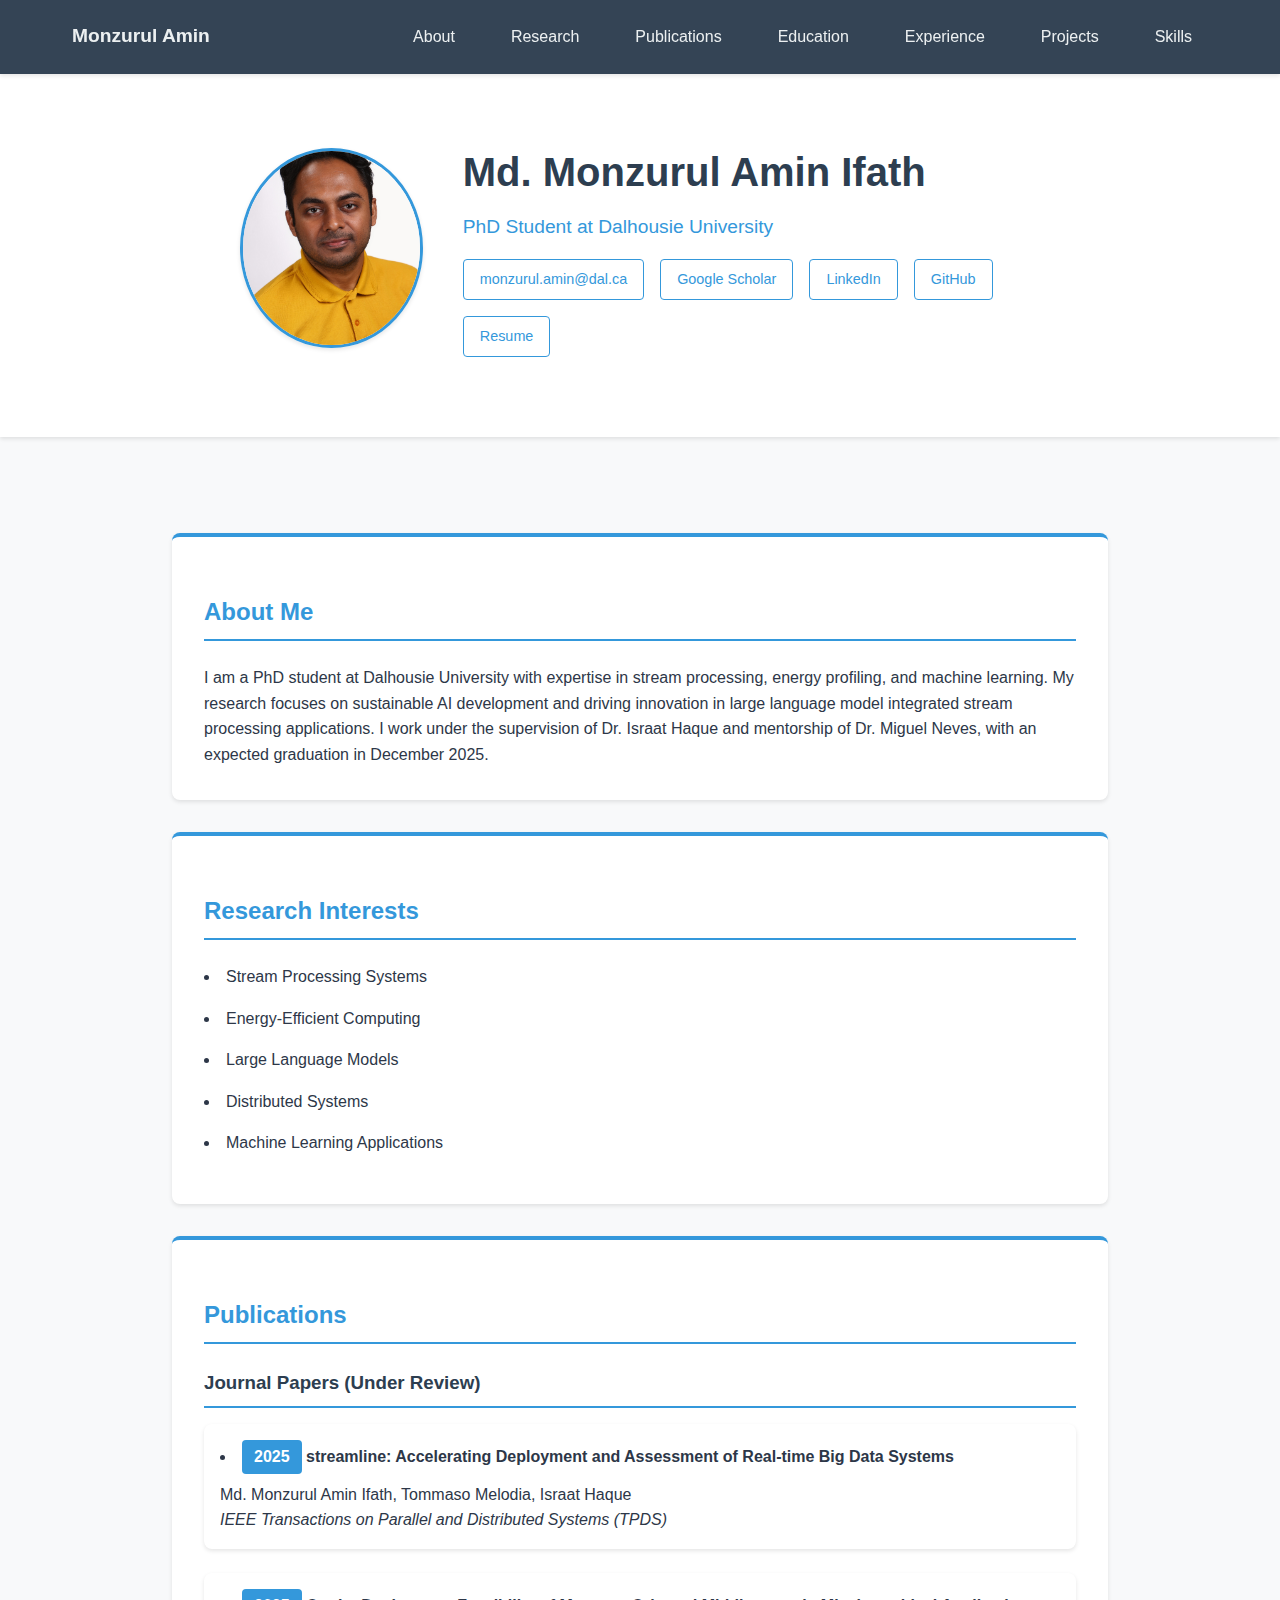
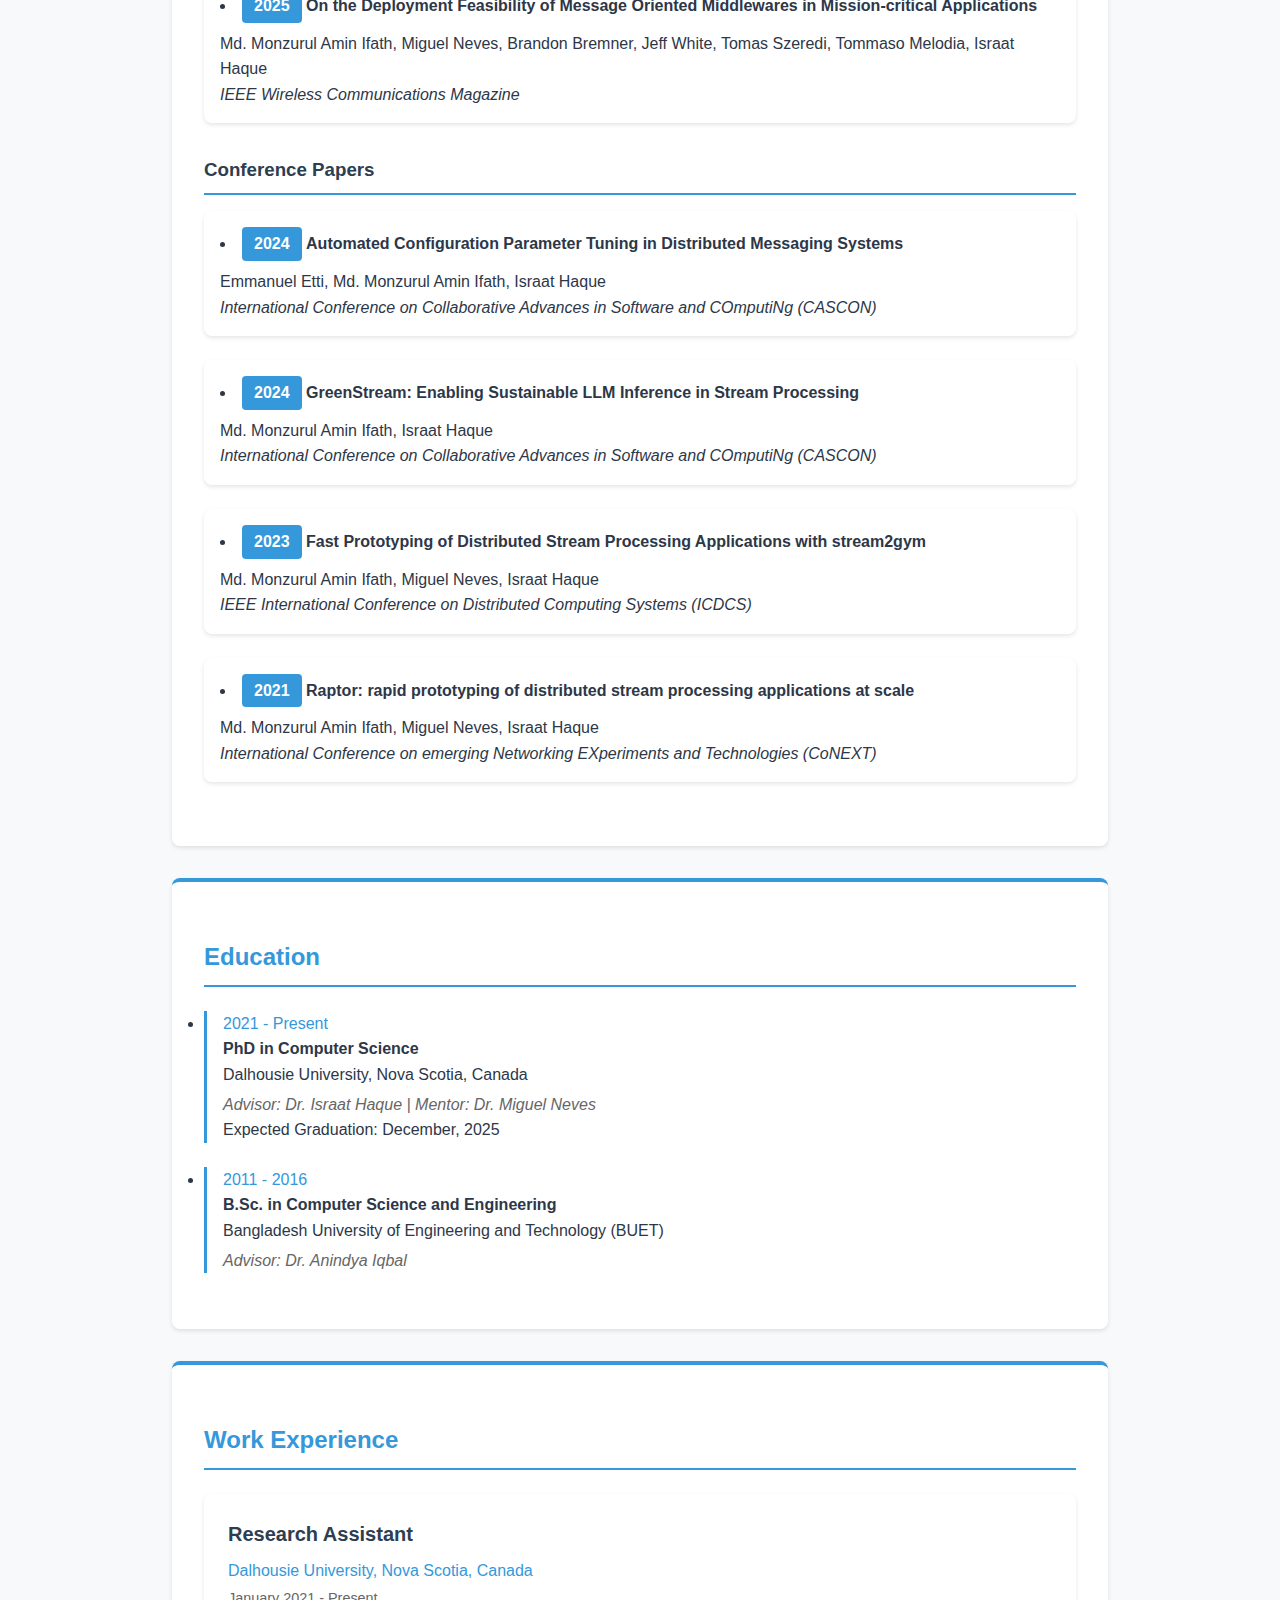
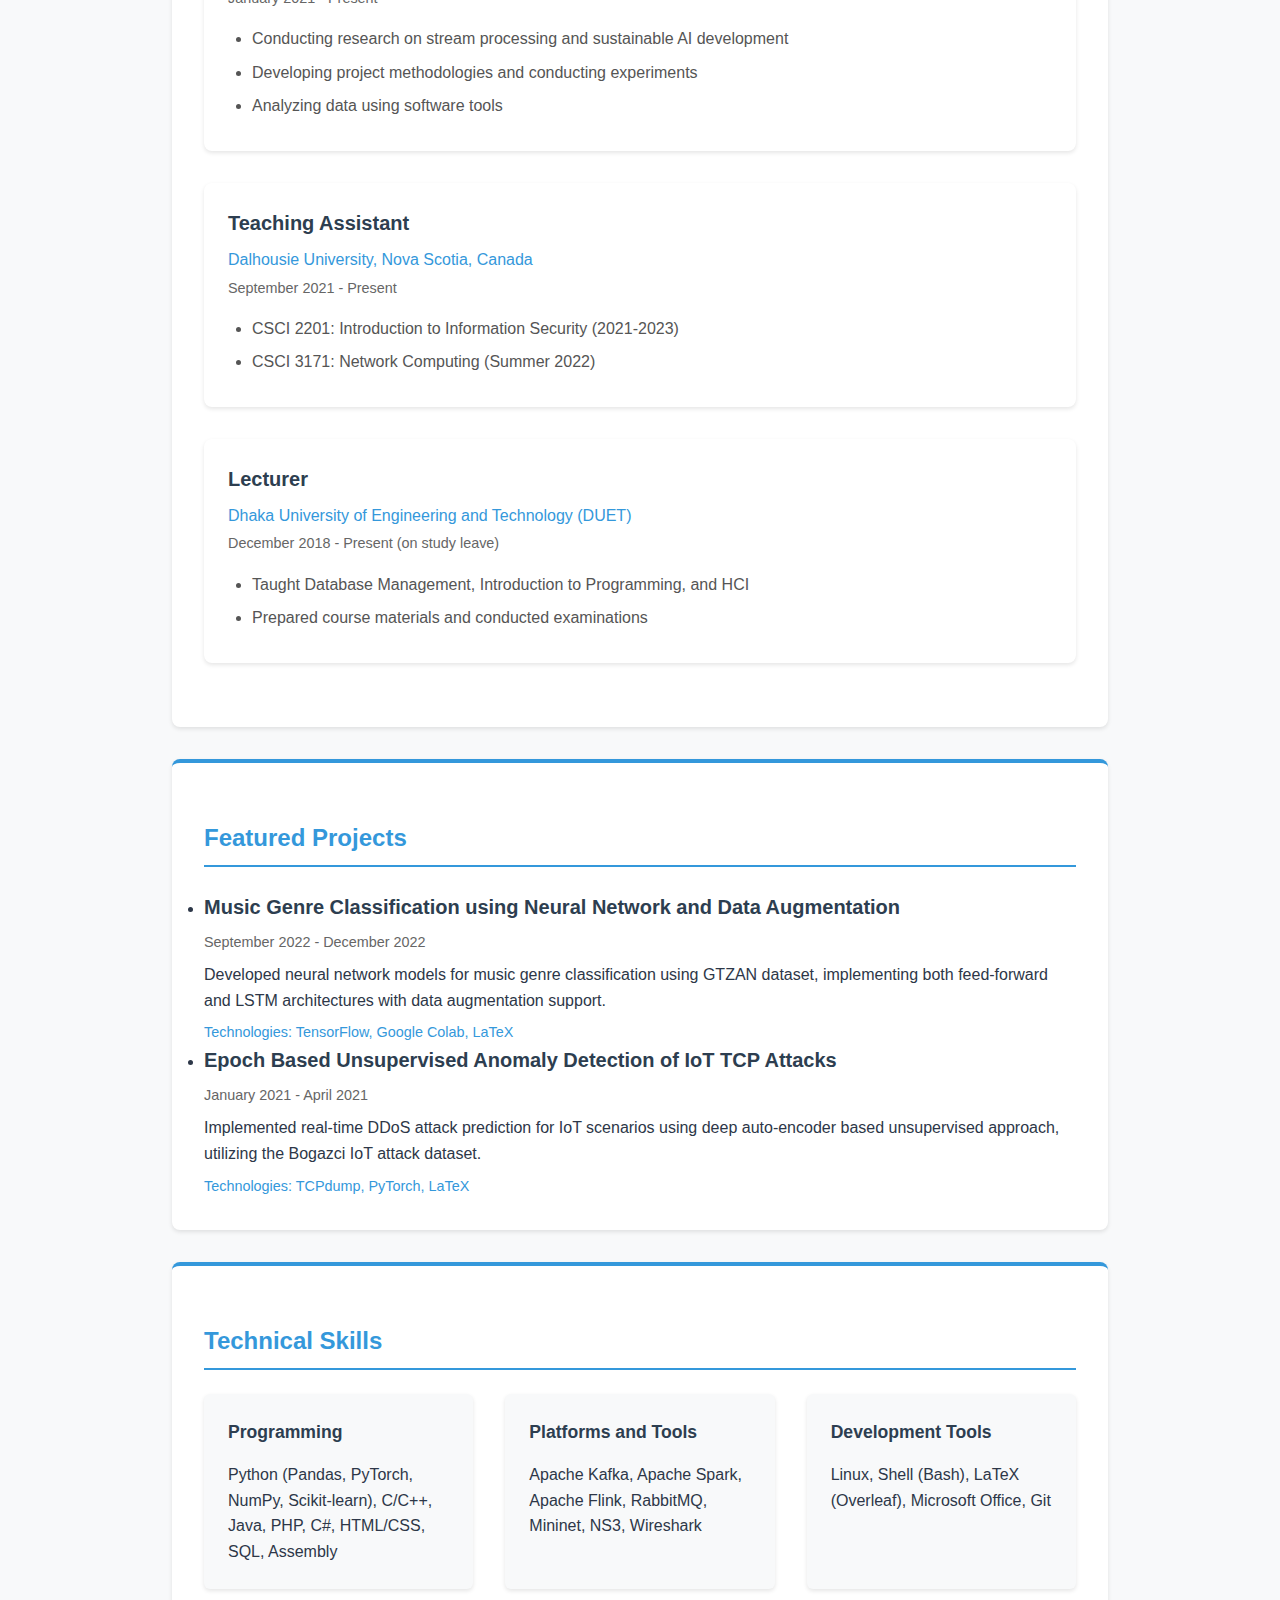
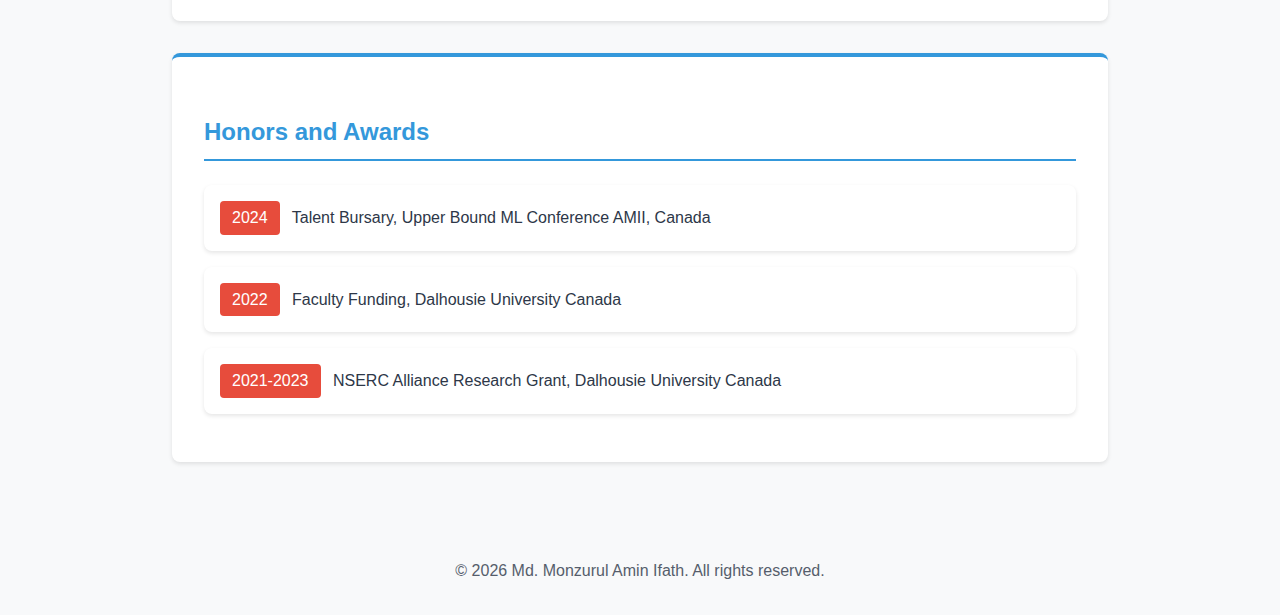
==== index.html @ e1456385 "Aligned with the RA resume." ====
<!DOCTYPE html>
<html lang="en">
<head>
    <meta charset="UTF-8">
    <meta name="viewport" content="width=device-width, initial-scale=1.0">
    <meta name="description" content="Academic portfolio of Monzurul Amin - PhD Student at Dalhousie University, specializing in stream processing, energy profiling, and machine learning">
    <title>Monzurul Amin - Research Portfolio</title>
    <link rel="stylesheet" href="assets/css/styles.css">
</head>
<body>
    <div class="nav-container">
        <nav>
            <div class="nav-name">Monzurul Amin</div>
            <button class="mobile-menu-btn">
                <span></span>
                <span></span>
                <span></span>
            </button>
            <div class="nav-links">
                <a href="#about">About</a>
                <a href="#research">Research</a>
                <a href="#publications">Publications</a>
                <a href="#education">Education</a>
                <a href="#experience">Experience</a>
                <a href="#projects">Projects</a>
                <a href="#skills">Skills</a>
            </div>
        </nav>
    </div>

    <header>
        <div class="container">
            <div class="profile-section">
                <img src="assets/images/monzurul_phd.jpg" alt="Monzurul Amin" class="profile-image">
                <div class="profile-info">
                    <h1>Md. Monzurul Amin Ifath</h1>
                    <p class="profile-title">PhD Student at Dalhousie University</p>
                    <div class="contact-info">
                        <a href="#" class="email-protection" data-email="monzurul.amin@dal.ca">Email</a>
                        <a href="https://scholar.google.com/citations?user=p2x1MUAAAAAJ&hl=en" target="_blank" rel="noopener noreferrer">Google Scholar</a>
                        <a href="https://linkedin.com/in/monzurulamin/" target="_blank" rel="noopener noreferrer">LinkedIn</a>
                        <a href="https://github.com/MonzurulAmin" target="_blank" rel="noopener noreferrer">GitHub</a>
                        <a href="Monzurul_RA_resume.pdf" target="_blank" rel="noopener noreferrer">Resume</a>
                    </div>
                </div>
            </div>
        </div>
    </header>

    <main class="container">
        <section id="about">
            <h2>About Me</h2>
            <p>
                I am a PhD student at Dalhousie University with expertise in stream processing, energy profiling, and machine learning. My research focuses on sustainable AI development and driving innovation in large language model integrated stream processing applications. I work under the supervision of Dr. Israat Haque and mentorship of Dr. Miguel Neves, with an expected graduation in December 2025.
            </p>
        </section>

        <section id="research">
            <h2>Research Interests</h2>
            <ul class="research-interests">
                <li>Stream Processing Systems</li>
                <li>Energy-Efficient Computing</li>
                <li>Large Language Models</li>
                <li>Distributed Systems</li>
                <li>Machine Learning Applications</li>
            </ul>
        </section>

        <section id="publications">
            <h2>Publications</h2>
            <div class="publication-category">
                <h3>Journal Papers (Under Review)</h3>
                <ul class="publications">
                    <li>
                        <span class="publication-year">2025</span>
                        <strong>streamline: Accelerating Deployment and Assessment of Real-time Big Data Systems</strong><br>
                        Md. Monzurul Amin Ifath, Tommaso Melodia, Israat Haque<br>
                        <em>IEEE Transactions on Parallel and Distributed Systems (TPDS)</em>
                    </li>
                    <li>
                        <span class="publication-year">2025</span>
                        <strong>On the Deployment Feasibility of Message Oriented Middlewares in Mission-critical Applications</strong><br>
                        Md. Monzurul Amin Ifath, Miguel Neves, Brandon Bremner, Jeff White, Tomas Szeredi, Tommaso Melodia, Israat Haque<br>
                        <em>IEEE Wireless Communications Magazine</em>
                    </li>
                </ul>
            </div>
            <div class="publication-category">
                <h3>Conference Papers</h3>
                <ul class="publications">
                    <li>
                        <span class="publication-year">2024</span>
                        <strong>Automated Configuration Parameter Tuning in Distributed Messaging Systems</strong><br>
                        Emmanuel Etti, Md. Monzurul Amin Ifath, Israat Haque<br>
                        <em>International Conference on Collaborative Advances in Software and COmputiNg (CASCON)</em>
                    </li>
                    <li>
                        <span class="publication-year">2024</span>
                        <strong>GreenStream: Enabling Sustainable LLM Inference in Stream Processing</strong><br>
                        Md. Monzurul Amin Ifath, Israat Haque<br>
                        <em>International Conference on Collaborative Advances in Software and COmputiNg (CASCON)</em>
                    </li>
                    <li>
                        <span class="publication-year">2023</span>
                        <strong>Fast Prototyping of Distributed Stream Processing Applications with stream2gym</strong><br>
                        Md. Monzurul Amin Ifath, Miguel Neves, Israat Haque<br>
                        <em>IEEE International Conference on Distributed Computing Systems (ICDCS)</em>
                    </li>
                    <li>
                        <span class="publication-year">2021</span>
                        <strong>Raptor: rapid prototyping of distributed stream processing applications at scale</strong><br>
                        Md. Monzurul Amin Ifath, Miguel Neves, Israat Haque<br>
                        <em>International Conference on emerging Networking EXperiments and Technologies (CoNEXT)</em>
                    </li>
                </ul>
            </div>
        </section>

        <section id="education">
            <h2>Education</h2>
            <ul class="education-list">
                <li class="education-item">
                    <span class="education-year">2021 - Present</span>
                    <div class="education-details">
                        <strong>PhD in Computer Science</strong>
                        <div>Dalhousie University, Nova Scotia, Canada</div>
                        <div class="advisor">Advisor: Dr. Israat Haque | Mentor: Dr. Miguel Neves</div>
                        <div>Expected Graduation: December, 2025</div>
                    </div>
                </li>
                <li class="education-item">
                    <span class="education-year">2011 - 2016</span>
                    <div class="education-details">
                        <strong>B.Sc. in Computer Science and Engineering</strong>
                        <div>Bangladesh University of Engineering and Technology (BUET)</div>
                        <div class="advisor">Advisor: Dr. Anindya Iqbal</div>
                        <!-- <div>CGPA: 3.54/4.00</div> -->
                    </div>
                </li>
            </ul>
        </section>

        <section id="experience">
            <h2>Work Experience</h2>
            <ul class="experience-list">
                <li class="experience-item">
                    <div class="experience-title">Research Assistant</div>
                    <div class="experience-org">Dalhousie University, Nova Scotia, Canada</div>
                    <div class="experience-date">January 2021 - Present</div>
                    <ul class="experience-details">
                        <li>Conducting research on stream processing and sustainable AI development</li>
                        <li>Developing project methodologies and conducting experiments</li>
                        <li>Analyzing data using software tools</li>
                    </ul>
                </li>
                <li class="experience-item">
                    <div class="experience-title">Teaching Assistant</div>
                    <div class="experience-org">Dalhousie University, Nova Scotia, Canada</div>
                    <div class="experience-date">September 2021 - Present</div>
                    <ul class="experience-details">
                        <li>CSCI 2201: Introduction to Information Security (2021-2023)</li>
                        <li>CSCI 3171: Network Computing (Summer 2022)</li>
                    </ul>
                </li>
                <li class="experience-item">
                    <div class="experience-title">Lecturer</div>
                    <div class="experience-org">Dhaka University of Engineering and Technology (DUET)</div>
                    <div class="experience-date">December 2018 - Present (on study leave)</div>
                    <ul class="experience-details">
                        <li>Taught Database Management, Introduction to Programming, and HCI</li>
                        <li>Prepared course materials and conducted examinations</li>
                    </ul>
                </li>
            </ul>
        </section>

        <section id="projects">
            <h2>Featured Projects</h2>
            <ul class="projects-list">
                <li>
                    <div class="project-title">Music Genre Classification using Neural Network and Data Augmentation</div>
                    <div class="project-date">September 2022 - December 2022</div>
                    <p>Developed neural network models for music genre classification using GTZAN dataset, implementing both feed-forward and LSTM architectures with data augmentation support.</p>
                    <div class="project-tech">Technologies: TensorFlow, Google Colab, LaTeX</div>
                </li>
                <li>
                    <div class="project-title">Epoch Based Unsupervised Anomaly Detection of IoT TCP Attacks</div>
                    <div class="project-date">January 2021 - April 2021</div>
                    <p>Implemented real-time DDoS attack prediction for IoT scenarios using deep auto-encoder based unsupervised approach, utilizing the Bogazci IoT attack dataset.</p>
                    <div class="project-tech">Technologies: TCPdump, PyTorch, LaTeX</div>
                </li>
            </ul>
        </section>

        <section id="skills">
            <h2>Technical Skills</h2>
            <div class="skills-grid">
                <div class="skill-category">
                    <h3>Programming</h3>
                    <p>Python (Pandas, PyTorch, NumPy, Scikit-learn), C/C++, Java, PHP, C#, HTML/CSS, SQL, Assembly</p>
                </div>
                <div class="skill-category">
                    <h3>Platforms and Tools</h3>
                    <p>Apache Kafka, Apache Spark, Apache Flink, RabbitMQ, Mininet, NS3, Wireshark</p>
                </div>
                <div class="skill-category">
                    <h3>Development Tools</h3>
                    <p>Linux, Shell (Bash), LaTeX (Overleaf), Microsoft Office, Git</p>
                </div>
            </div>
        </section>

        <section id="awards">
            <h2>Honors and Awards</h2>
            <ul class="awards-list">
                <li><span class="award-year">2024</span> Talent Bursary, Upper Bound ML Conference AMII, Canada</li>
                <li><span class="award-year">2022</span> Faculty Funding, Dalhousie University Canada</li>
                <li><span class="award-year">2021-2023</span> NSERC Alliance Research Grant, Dalhousie University Canada</li>
            </ul>
        </section>
    </main>

    <footer class="container">
        <p>&copy; <span id="current-year"></span> Md. Monzurul Amin Ifath. All rights reserved.</p>
    </footer>

    <script src="assets/js/main.js"></script>
</body>
</html>
---- assets/css/styles.css ----
:root {
    --primary-color: #2d3e50; /* Deep navy blue */
    --secondary-color: #3498db; /* Bright blue for accents */
    --accent-color: #e74c3c; /* Warm accent for highlights */
    --background-color: #f8f9fa;
    --nav-background: rgba(45, 62, 80, 0.97);
    --text-color: #2d3748;
    --light-text: #ecf0f1;
    --shadow: 0 2px 4px rgba(0,0,0,0.1);
    --hover-bg: rgba(52, 152, 219, 0.1);
}

* {
    margin: 0;
    padding: 0;
    box-sizing: border-box;
}

body {
    font-family: 'Segoe UI', Tahoma, Geneva, Verdana, sans-serif;
    line-height: 1.6;
    background-color: var(--background-color);
    color: var(--text-color);
    padding-top: 60px; /* Space for fixed nav */
}

/* Navigation Styles */
.nav-container {
    position: fixed;
    top: 0;
    left: 0;
    right: 0;
    background: var(--nav-background);
    z-index: 1000;
    box-shadow: var(--shadow);
}

nav {
    max-width: 1200px;
    margin: 0 auto;
    padding: 1rem 2rem;
    display: flex;
    justify-content: space-between;
    align-items: center;
}

.nav-name {
    color: var(--light-text);
    font-size: 1.2rem;
    font-weight: 600;
}

.nav-links {
    display: flex;
    gap: 1.5rem;
}

.nav-links a {
    color: var(--light-text);
    text-decoration: none;
    padding: 0.5rem 1rem;
    border-radius: 4px;
    transition: all 0.3s ease;
}

.nav-links a:hover {
    background-color: var(--secondary-color);
    color: var(--light-text);
}

.mobile-menu-btn {
    display: none;
    background: none;
    border: none;
    cursor: pointer;
    padding: 0.5rem;
}

.mobile-menu-btn span {
    display: block;
    width: 25px;
    height: 2px;
    background-color: var(--light-text);
    margin: 5px 0;
    transition: all 0.3s ease;
}

.container {
    max-width: 1000px;
    margin: 0 auto;
    padding: 2rem;
}

header {
    text-align: center;
    padding: 3rem 0;
    background-color: white;
    box-shadow: var(--shadow);
    margin-bottom: 2rem;
}

.profile-section {
    display: flex;
    align-items: center;
    gap: 2.5rem;
    max-width: 800px;
    margin: 0 auto;
}

.profile-image {
    width: 200px;
    height: 200px;
    border-radius: 50%;
    object-fit: cover;
    border: 3px solid var(--secondary-color);
    box-shadow: var(--shadow);
    transition: transform 0.3s ease;
}

.profile-image:hover {
    transform: scale(1.05);
}

.profile-info {
    text-align: left;
}

h1 {
    margin: 0;
    color: var(--primary-color);
    font-size: 2.5rem;
    font-weight: 700;
}

h2 {
    color: var(--secondary-color);
    border-bottom: 2px solid var(--secondary-color);
    padding-bottom: 0.5rem;
    margin: 1.5rem 0;
    font-weight: 600;
}

.profile-title {
    color: var(--secondary-color);
    font-size: 1.2rem;
    margin: 0.5rem 0;
    font-weight: 500;
}

section {
    background: white;
    padding: 2rem;
    margin: 2rem 0;
    border-radius: 8px;
    box-shadow: var(--shadow);
    transition: transform 0.2s ease;
    border-top: 4px solid var(--secondary-color);
}

section:hover {
    transform: translateY(-2px);
}

.research-interests li, 
.publications li {
    margin-bottom: 1rem;
    list-style-position: inside;
}

.contact-info {
    display: flex;
    gap: 1rem;
    margin-top: 1rem;
    flex-wrap: wrap;
}

.contact-info a {
    color: var(--secondary-color);
    text-decoration: none;
    transition: all 0.3s ease;
    padding: 0.5rem 1rem;
    border-radius: 4px;
    font-size: 0.9rem;
    border: 1px solid var(--secondary-color);
}

.contact-info a:hover {
    background-color: var(--secondary-color);
    color: white;
}

.publication-year {
    color: var(--secondary-color);
    font-weight: 600;
}

.project-title {
    color: var(--primary-color);
    font-weight: 600;
    margin-bottom: 0.5rem;
}

.education-item {
    margin-bottom: 1.5rem;
    padding-left: 1rem;
    border-left: 3px solid var(--secondary-color);
}

.education-year {
    color: var(--secondary-color);
    font-weight: 500;
}

footer {
    text-align: center;
    padding: 2rem 0;
    color: var(--text-color);
    opacity: 0.8;
}

.skills-grid {
    display: grid;
    grid-template-columns: repeat(auto-fit, minmax(250px, 1fr));
    gap: 2rem;
    margin-top: 1.5rem;
}

.skill-category {
    background: var(--background-color);
    padding: 1.5rem;
    border-radius: 6px;
    box-shadow: var(--shadow);
}

.skill-category h3 {
    color: var(--primary-color);
    margin-bottom: 1rem;
    font-size: 1.1rem;
}

.skill-category p {
    color: var(--text-color);
    line-height: 1.6;
}

.experience-list {
    list-style: none;
    padding: 0;
}

.experience-item {
    margin-bottom: 2rem;
    padding: 1.5rem;
    background: #fff;
    border-radius: 8px;
    box-shadow: 0 2px 4px rgba(0,0,0,0.1);
}

.experience-title {
    font-size: 1.25rem;
    font-weight: 600;
    color: #2d3e50;
    margin-bottom: 0.5rem;
}

.experience-org {
    color: #3498db;
    font-weight: 500;
    margin-bottom: 0.25rem;
}

.experience-date {
    color: #666;
    font-size: 0.9rem;
    margin-bottom: 1rem;
}

.experience-details {
    list-style: disc;
    padding-left: 1.5rem;
    color: #555;
}

.experience-details li {
    margin-bottom: 0.5rem;
}

.publication-category {
    margin-bottom: 2rem;
}

.publication-category h3 {
    color: #2d3e50;
    margin-bottom: 1rem;
    padding-bottom: 0.5rem;
    border-bottom: 2px solid #3498db;
}

.publications li {
    margin-bottom: 1.5rem;
    padding: 1rem;
    background: #fff;
    border-radius: 8px;
    box-shadow: 0 2px 4px rgba(0,0,0,0.1);
}

.publication-year {
    display: inline-block;
    background: #3498db;
    color: white;
    padding: 0.25rem 0.75rem;
    border-radius: 4px;
    margin-bottom: 0.5rem;
}

.advisor {
    color: #666;
    font-style: italic;
    margin-top: 0.25rem;
}

.awards-list {
    list-style: none;
    padding: 0;
}

.awards-list li {
    margin-bottom: 1rem;
    padding: 1rem;
    background: #fff;
    border-radius: 8px;
    box-shadow: 0 2px 4px rgba(0,0,0,0.1);
}

.award-year {
    display: inline-block;
    background: #e74c3c;
    color: white;
    padding: 0.25rem 0.75rem;
    border-radius: 4px;
    margin-right: 0.5rem;
}

.project-title {
    font-size: 1.25rem;
    font-weight: 600;
    color: #2d3e50;
    margin-bottom: 0.5rem;
}

.project-date {
    color: #666;
    font-size: 0.9rem;
    margin-bottom: 0.5rem;
}

.project-tech {
    margin-top: 0.5rem;
    color: #3498db;
    font-size: 0.9rem;
}

@media (max-width: 768px) {
    body {
        padding-top: 50px;
    }

    .nav-links {
        display: none;
        position: absolute;
        top: 100%;
        left: 0;
        right: 0;
        background: var(--nav-background);
        flex-direction: column;
        padding: 1rem;
    }

    .nav-links.active {
        display: flex;
    }

    .mobile-menu-btn {
        display: block;
    }

    .container {
        padding: 1rem;
    }
    
    header {
        padding: 2rem 0;
    }

    .profile-section {
        flex-direction: column;
        text-align: center;
        gap: 1.5rem;
    }

    .profile-info {
        text-align: center;
    }
    
    .profile-image {
        width: 150px;
        height: 150px;
    }
    
    section {
        padding: 1.5rem;
        margin: 1rem 0;
    }
    
    .contact-info {
        justify-content: center;
    }

    h1 {
        font-size: 2rem;
    }

    .skills-grid {
        grid-template-columns: 1fr;
        gap: 1rem;
    }

    .experience-item,
    .publications li,
    .awards-list li {
        padding: 1rem;
    }
}
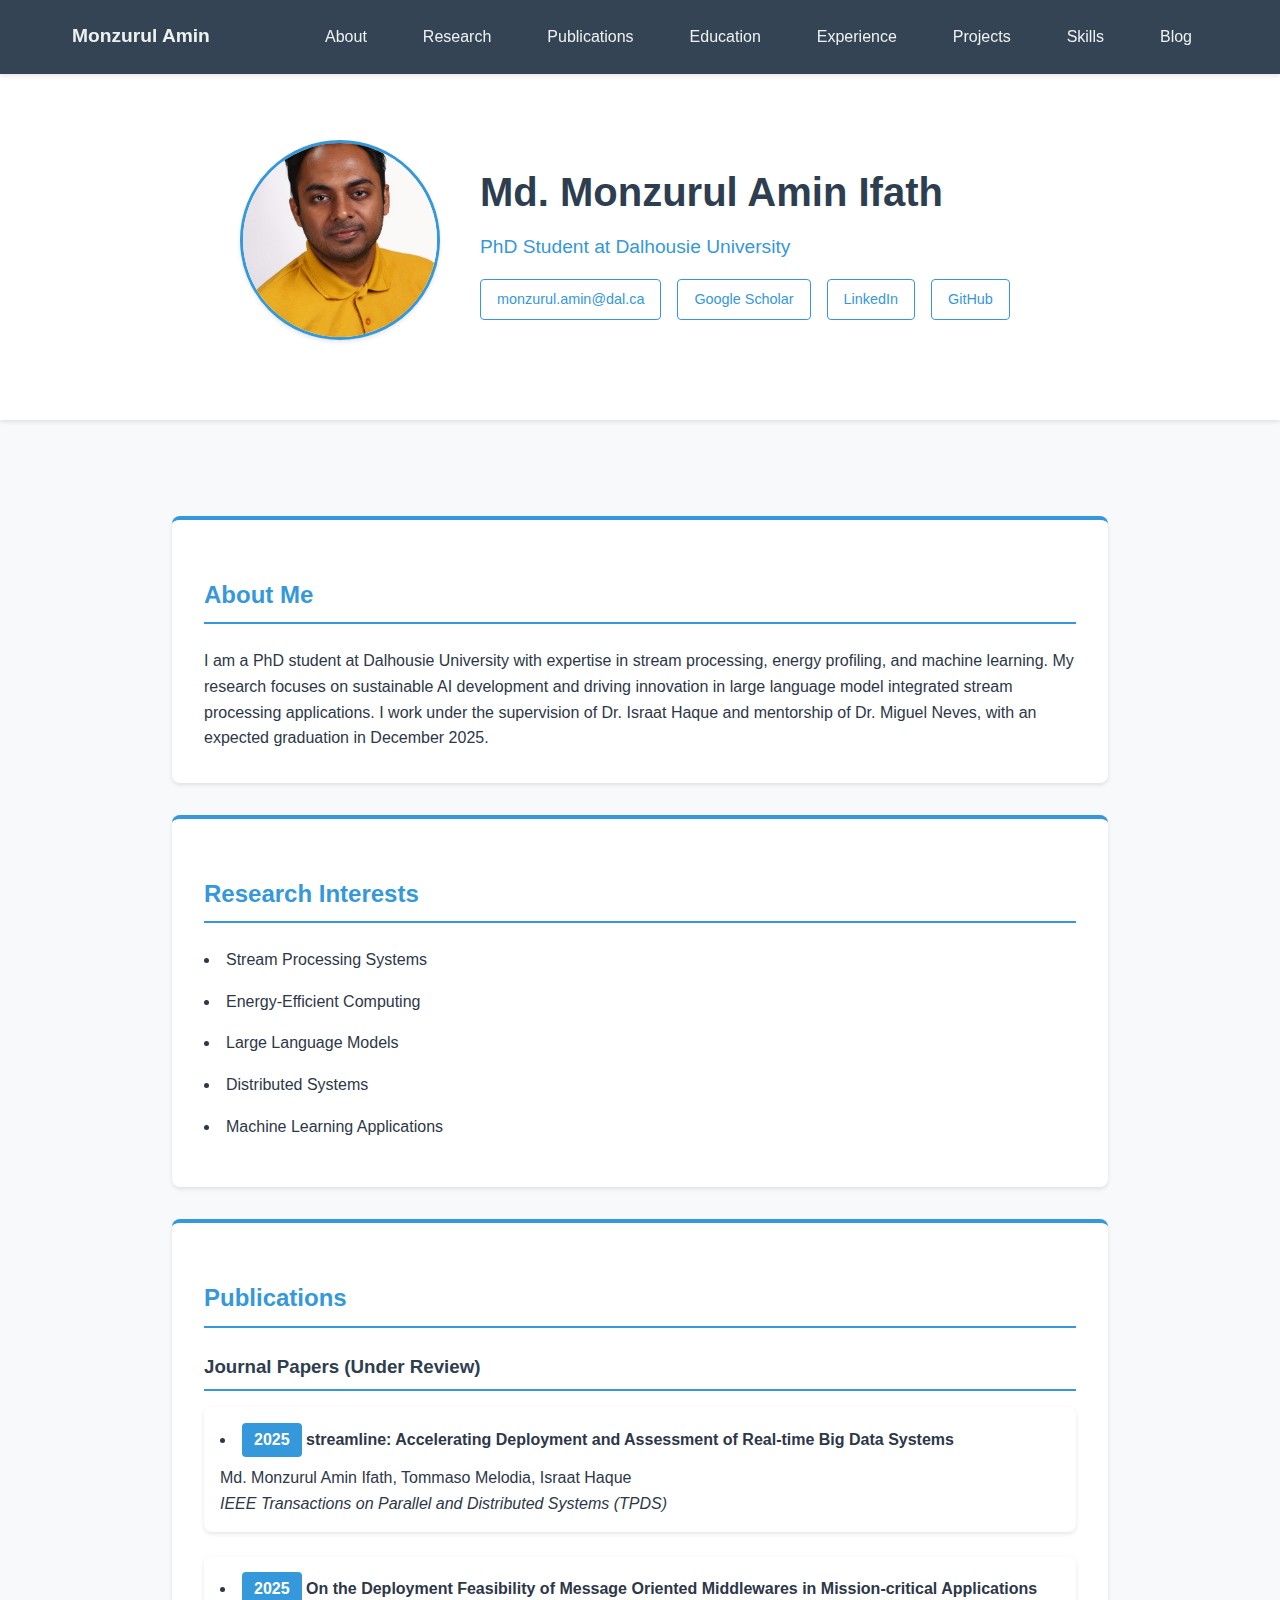
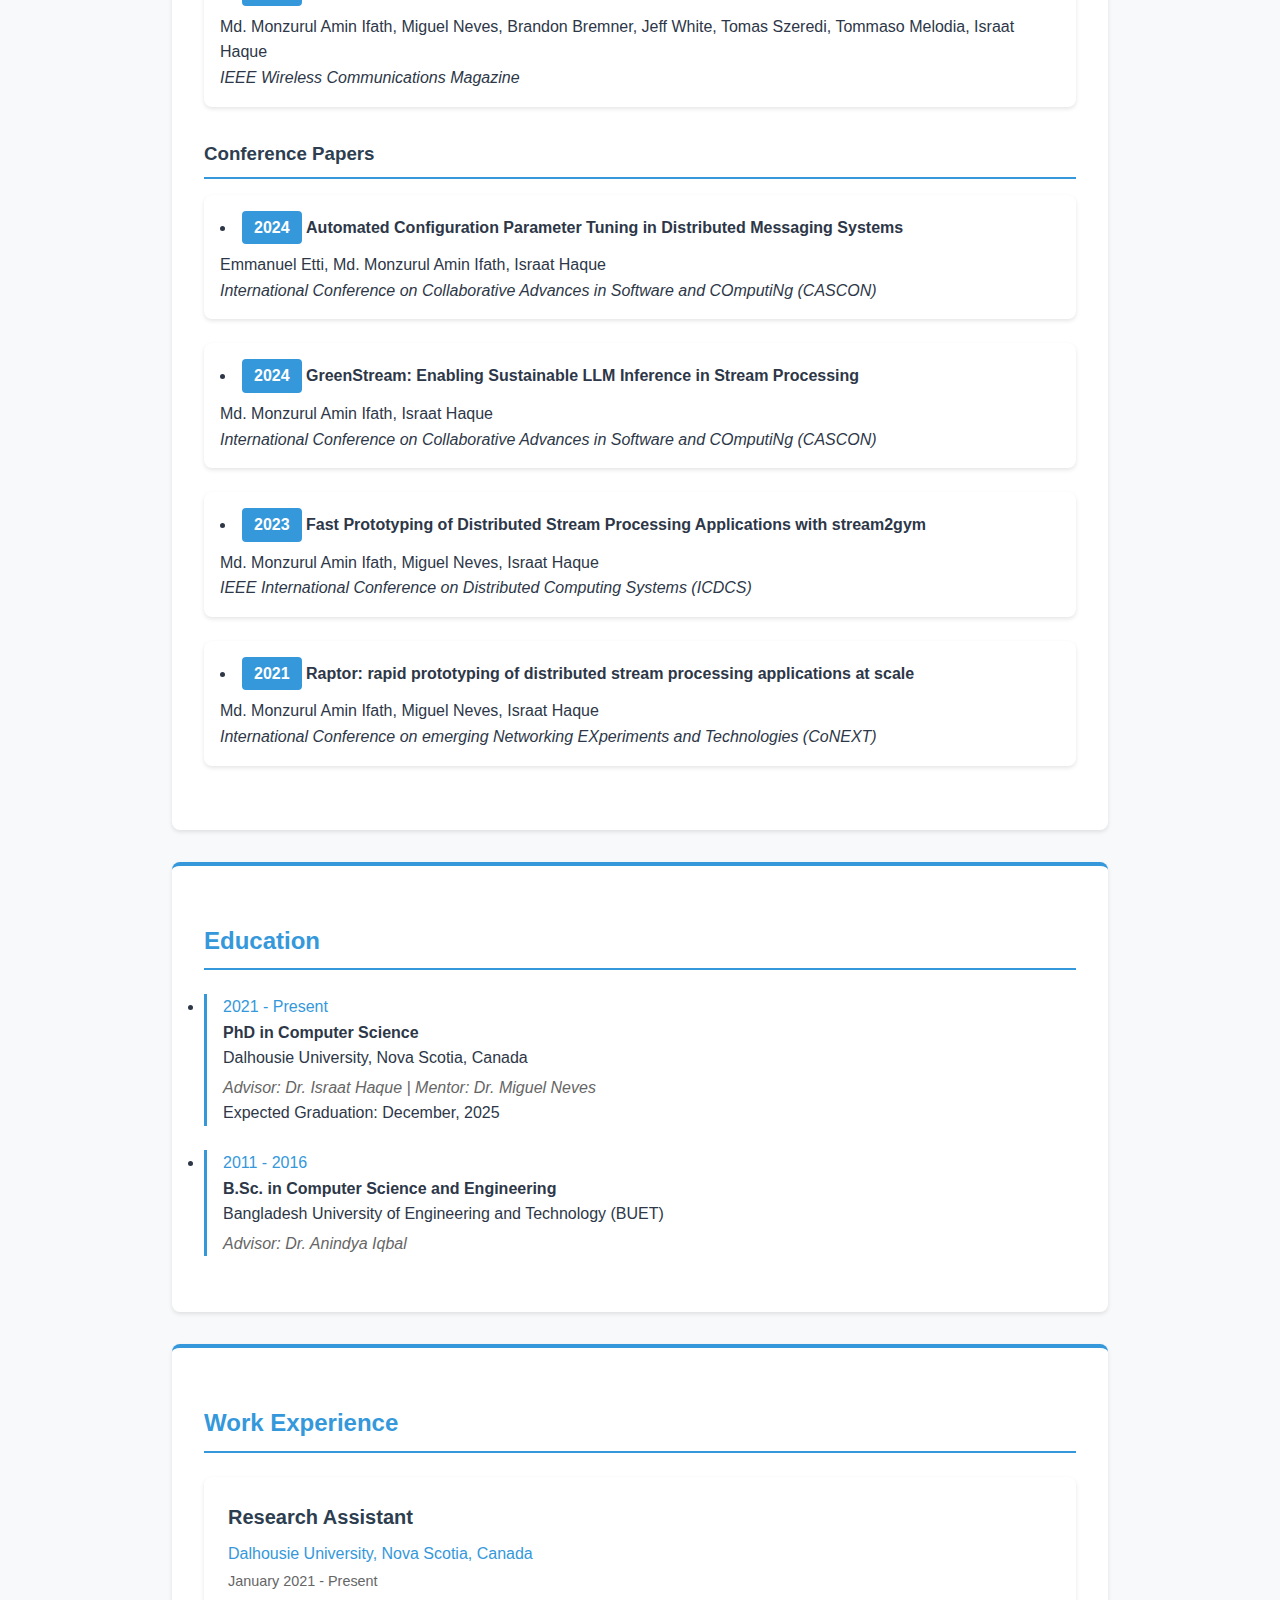
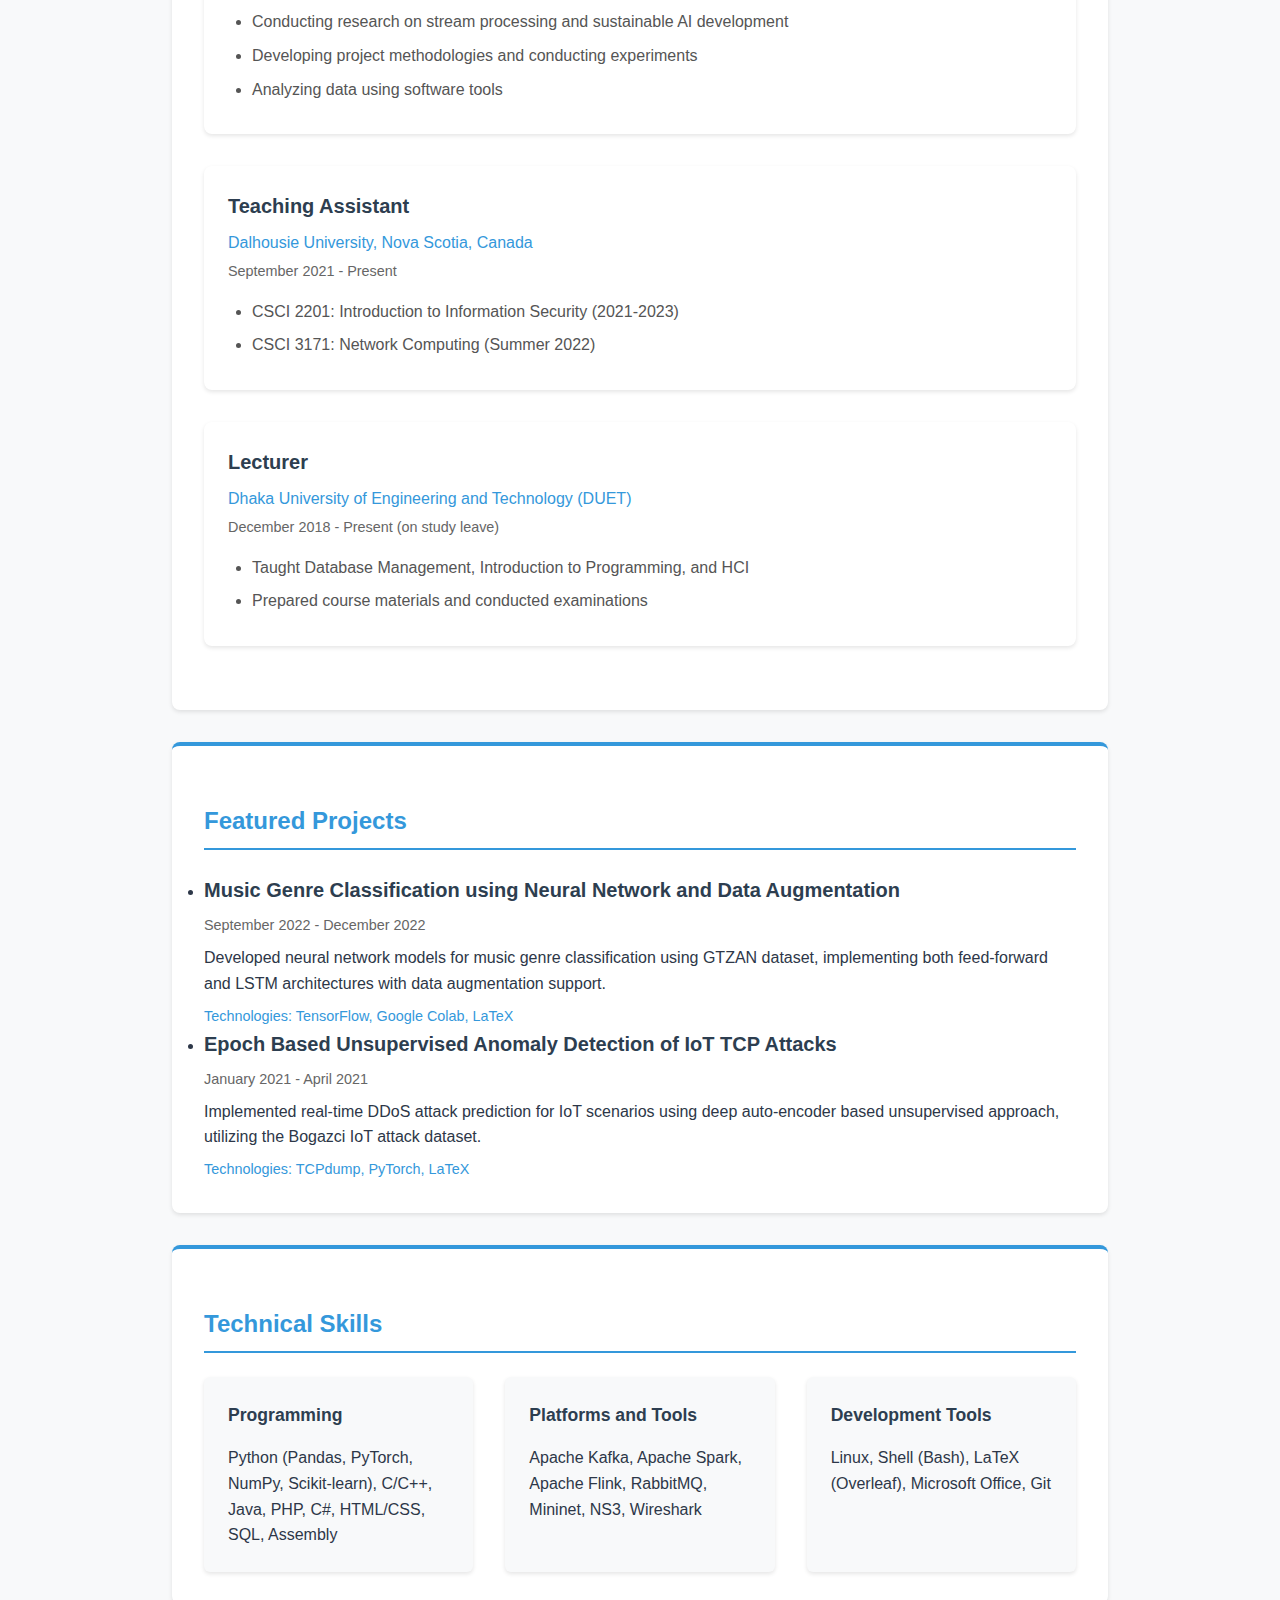
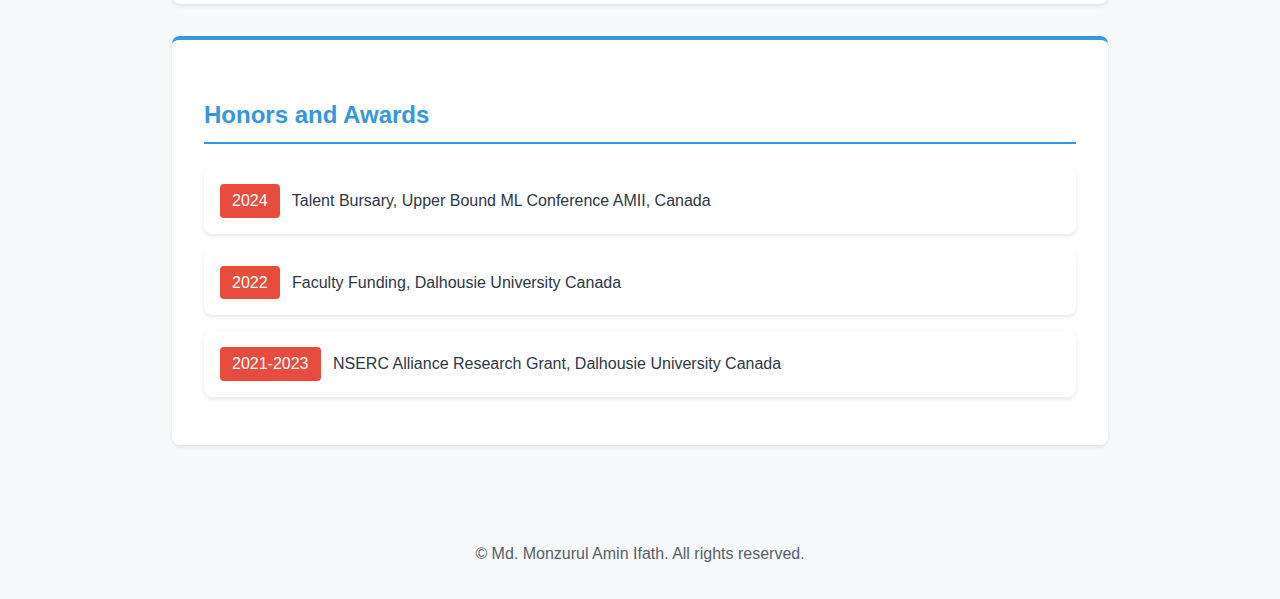
==== commit 29cb5c38: "Added blog post on stream2gym" ====
--- a/index.html
+++ b/index.html
@@ -17,13 +17,14 @@
                 <span></span>
             </button>
             <div class="nav-links">
-                <a href="#about">About</a>
-                <a href="#research">Research</a>
-                <a href="#publications">Publications</a>
-                <a href="#education">Education</a>
-                <a href="#experience">Experience</a>
-                <a href="#projects">Projects</a>
-                <a href="#skills">Skills</a>
+                <a href="index.html#about">About</a>
+                <a href="index.html#research">Research</a>
+                <a href="index.html#publications">Publications</a>
+                <a href="index.html#education">Education</a>
+                <a href="index.html#experience">Experience</a>
+                <a href="index.html#projects">Projects</a>
+                <a href="index.html#skills">Skills</a>
+                <a href="blog.html">Blog</a>
             </div>
         </nav>
     </div>
@@ -36,11 +37,11 @@
                     <h1>Md. Monzurul Amin Ifath</h1>
                     <p class="profile-title">PhD Student at Dalhousie University</p>
                     <div class="contact-info">
-                        <a href="#" class="email-protection" data-email="monzurul.amin@dal.ca">Email</a>
+                        <a href="#" class="email-protection" data-email="monzurul.amin@dal.ca">monzurul.amin@dal.ca</a>
                         <a href="https://scholar.google.com/citations?user=p2x1MUAAAAAJ&hl=en" target="_blank" rel="noopener noreferrer">Google Scholar</a>
                         <a href="https://linkedin.com/in/monzurulamin/" target="_blank" rel="noopener noreferrer">LinkedIn</a>
-                        <a href="https://github.com/MonzurulAmin" target="_blank" rel="noopener noreferrer">GitHub</a>
-                        <a href="Monzurul_RA_resume.pdf" target="_blank" rel="noopener noreferrer">Resume</a>
+                        <a href="https://github.com/ifath" target="_blank" rel="noopener noreferrer">GitHub</a>
+                        <!-- <a href="Monzurul_RA_resume.pdf" target="_blank" rel="noopener noreferrer">Resume</a> -->
                     </div>
                 </div>
             </div>
--- a/assets/css/styles.css
+++ b/assets/css/styles.css
@@ -360,6 +360,173 @@
     font-size: 0.9rem;
 }
 
+/* Blog Styles */
+.blog-grid {
+    display: grid;
+    grid-template-columns: repeat(auto-fit, minmax(300px, 1fr));
+    gap: 2rem;
+    margin-top: 2rem;
+}
+
+.blog-post {
+    background: #fff;
+    border-radius: 8px;
+    overflow: hidden;
+    box-shadow: 0 2px 4px rgba(0,0,0,0.1);
+    transition: transform 0.3s ease;
+}
+
+.blog-post:hover {
+    transform: translateY(-5px);
+}
+
+.blog-post-image {
+    width: 100%;
+    height: 200px;
+    overflow: hidden;
+}
+
+.blog-post-image img {
+    width: 100%;
+    height: 100%;
+    object-fit: cover;
+    transition: transform 0.3s ease;
+}
+
+.blog-post:hover .blog-post-image img {
+    transform: scale(1.05);
+}
+
+.blog-post-content {
+    padding: 1.5rem;
+}
+
+.blog-post-date {
+    display: block;
+    color: #666;
+    font-size: 0.9rem;
+    margin-bottom: 0.5rem;
+}
+
+.blog-post h2 {
+    font-size: 1.25rem;
+    color: #2d3e50;
+    margin-bottom: 1rem;
+}
+
+.blog-post-excerpt {
+    color: #555;
+    margin-bottom: 1rem;
+    line-height: 1.6;
+}
+
+.read-more {
+    display: inline-block;
+    color: #3498db;
+    text-decoration: none;
+    font-weight: 500;
+    transition: color 0.3s ease;
+}
+
+.read-more:hover {
+    color: #2980b9;
+}
+
+/* Individual Blog Post Page Styles */
+.blog-post-page {
+    max-width: 800px;
+    margin: 2rem auto;
+    padding: 0 1rem;
+}
+
+.blog-post-header {
+    text-align: center;
+    margin-bottom: 2rem;
+}
+
+.blog-post-header h1 {
+    font-size: 2.5rem;
+    color: #2d3e50;
+    margin-bottom: 1rem;
+}
+
+.blog-post-meta {
+    color: #666;
+    font-size: 1rem;
+}
+
+.blog-post-meta span {
+    margin: 0 0.5rem;
+}
+
+.blog-post-feature-image {
+    width: 100%;
+    max-height: 400px;
+    object-fit: cover;
+    border-radius: 8px;
+    margin-bottom: 2rem;
+}
+
+.blog-post-section {
+    margin-bottom: 2rem;
+}
+
+.blog-post-section h2 {
+    color: #2d3e50;
+    font-size: 1.75rem;
+    margin-bottom: 1rem;
+}
+
+.blog-post-section h3 {
+    color: #3498db;
+    font-size: 1.25rem;
+    margin: 1.5rem 0 0.75rem;
+}
+
+.blog-post-section p {
+    color: #333;
+    line-height: 1.8;
+    margin-bottom: 1rem;
+}
+
+.blog-post-section ul {
+    list-style-type: disc;
+    padding-left: 1.5rem;
+    margin-bottom: 1rem;
+}
+
+.blog-post-section li {
+    color: #333;
+    line-height: 1.6;
+    margin-bottom: 0.5rem;
+}
+
+.blog-post-navigation {
+    margin-top: 3rem;
+    padding-top: 2rem;
+    border-top: 1px solid #eee;
+}
+
+.back-to-blog {
+    display: inline-block;
+    color: #3498db;
+    text-decoration: none;
+    font-weight: 500;
+    transition: color 0.3s ease;
+}
+
+.back-to-blog:hover {
+    color: #2980b9;
+}
+
+.image-attribution {
+    font-size: 0.8rem;
+    color: #666;
+    text-align: center;
+    margin-top: 0.5rem;
+    font-style: italic;
+}
+
 @media (max-width: 768px) {
     body {
         padding-top: 50px;
@@ -430,4 +597,21 @@
     .awards-list li {
         padding: 1rem;
     }
-}
+
+    .blog-grid {
+        grid-template-columns: 1fr;
+        gap: 1.5rem;
+    }
+
+    .blog-post-header h1 {
+        font-size: 2rem;
+    }
+
+    .blog-post-section h2 {
+        font-size: 1.5rem;
+    }
+
+    .blog-post-section h3 {
+        font-size: 1.2rem;
+    }
+}
